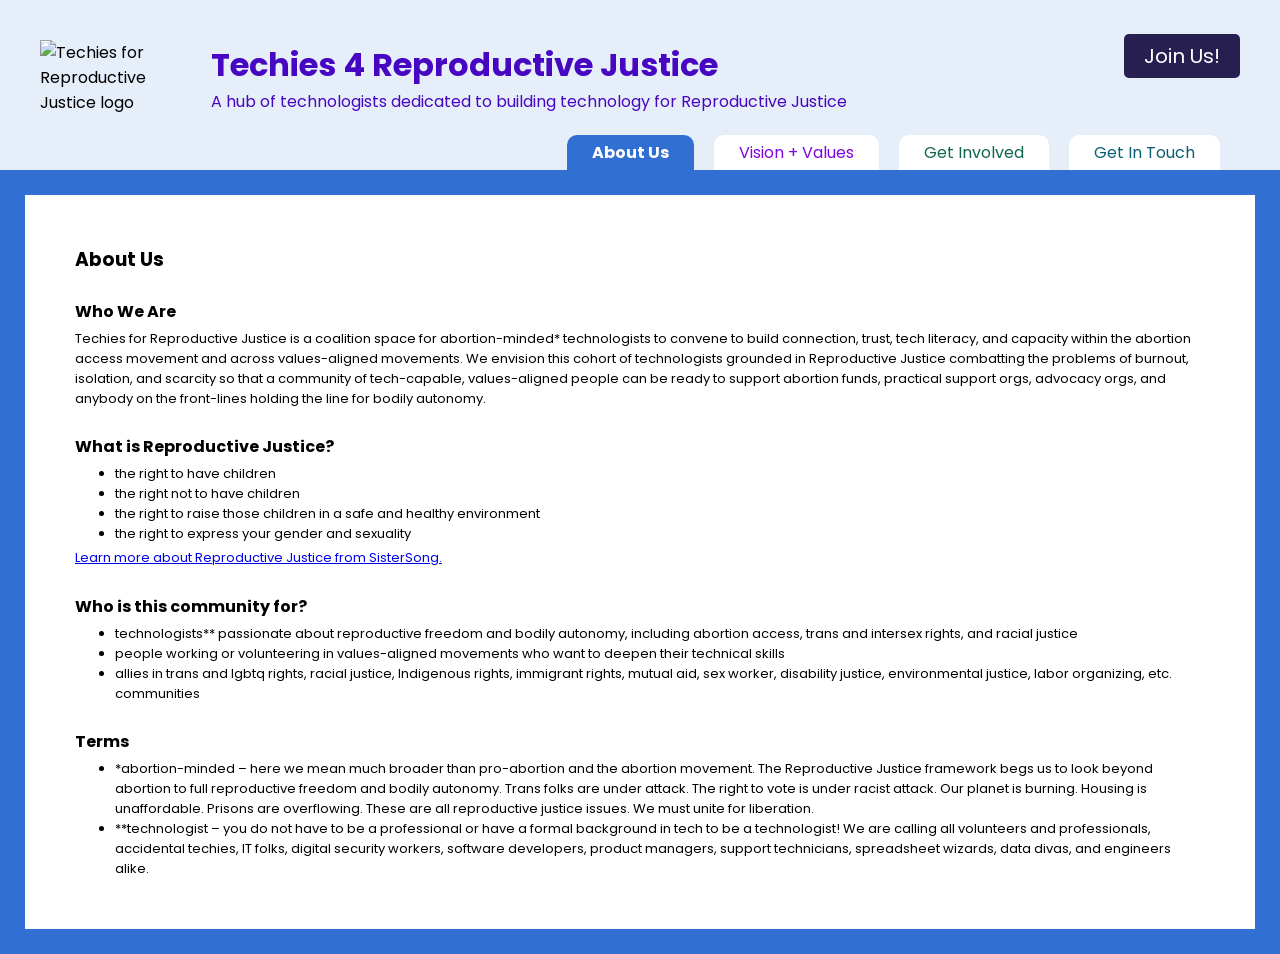
==== index.html @ 1943fce5 "Fix layout on narrow screens Some of the layout rules for narrow screens weren't updated to match th" ====
<!DOCTYPE html>
<html lang="en" dir="ltr">
  <head>
    <meta charset="utf-8">
    <meta name="description" content="Techies 4 Reproductive Justice: A hub of technologists dedicated to building technology for Reproductive Justice">
    <meta name="color-scheme" content="light dark">
    <meta name="viewport" content="width=device-width, initial-scale=1">
    <title>T4RJ</title>
    <link rel="stylesheet" type="text/css" href="styles.css">
    <link rel="preconnect" href="https://fonts.googleapis.com">
    <link rel="preconnect" href="https://fonts.gstatic.com" crossorigin>
    <link href="https://fonts.googleapis.com/css2?family=Poppins:wght@400;700&display=swap" rel="stylesheet">
  </head>
  <body>
    <header>
      <img src="t4rj_logo.png" alt="Techies for Reproductive Justice logo">
      <div class="header-flex">
        <div class="header-flex-inner-div">
          <h1>Techies 4 Reproductive Justice</h1>
          <h2>A hub of technologists dedicated to building technology for Reproductive Justice</h2>
        </div>
        <div class="join-button-container">
          <a class="join-button" target="_blank" href="https://ddf.volunteermeet.org/general_volunteer_application" tabindex="1">Join Us!</a>
        </div>
      </div>
    </header>
    <nav>
      <fieldset role="radiogroup" class="tab-bar">
        <label class="tab-label" id="tab-label-about">
          About Us
          <input type="radio" name="tab-select" id="tab-select-about" tabindex="2" checked>
        </label>
        <label class="tab-label" id="tab-label-vision">
          Vision + Values
          <input type="radio" name="tab-select" id="tab-select-vision">
        </label>
        <label class="tab-label" id="tab-label-apply">
          Get Involved
          <input type="radio" name="tab-select" id="tab-select-apply">
        </label>
        <label class="tab-label" id="tab-label-contact">
          Get In Touch
          <input type="radio" name="tab-select" id="tab-select-contact">
        </label>
      </fieldset>
    </nav>
    <section class="tab-content" id="about-section">
      <h3>About Us</h3>
      <h4>Who We Are</h4>
      <p>Techies for Reproductive Justice is a coalition space for abortion-minded* technologists to convene to build connection, trust, tech literacy, and capacity within the abortion access movement and across values-aligned movements. We envision this cohort of technologists grounded in Reproductive Justice combatting the problems of burnout, isolation, and scarcity so that a community of tech-capable, values-aligned people can be ready to support abortion funds, practical support orgs, advocacy orgs, and anybody on the front-lines holding the line for bodily autonomy.</p>
      <h4>What is Reproductive Justice?</h4>
      <ul>
        <li>the right to have children</li>
        <li>the right not to have children</li>
        <li>the right to raise those children in a safe and healthy environment</li>
        <li>the right to express your gender and sexuality</li>
      </ul>
      <a href="https://www.sistersong.net/reproductive-justice">
        Learn more about Reproductive Justice from SisterSong.
      </a>
      <h4>Who is this community for?</h4>
      <ul>
        <li>technologists** passionate about reproductive freedom and bodily autonomy, including abortion access, trans and intersex rights, and racial justice</li>
        <li>people working or volunteering in values-aligned movements who want to deepen their technical skills</li>
        <li>allies in trans and lgbtq rights, racial justice, Indigenous rights, immigrant rights, mutual aid, sex worker, disability justice, environmental justice, labor organizing, etc. communities</li>
      </ul>
      <h4>Terms</h4>
      <ul>
        <li>*abortion-minded – here we mean much broader than pro-abortion and the abortion movement. The Reproductive Justice framework begs us to look beyond abortion to full reproductive freedom and bodily autonomy. Trans folks are under attack. The right to vote is under racist attack. Our planet is burning. Housing is unaffordable. Prisons are overflowing. These are all reproductive justice issues. We must unite for liberation.</li>
        <li>**technologist – you do not have to be a professional or have a formal background in tech to be a technologist! We are calling all volunteers and professionals, accidental techies, IT folks, digital security workers, software developers, product managers, support technicians, spreadsheet wizards, data divas, and engineers alike.</li>
      </ul>
    </section>
    <section class="tab-content" id="vision-section">
      <h3>Vision + Values</h3>
      <h4>Our Goals</h4>
      <p>We work to build trust, capacity, and connection within and among the abortion access movement and technology communities.</p>
      <br />
      <p>We seek to create:</p>
      <ul>
        <li>cross-movement networks of values-aligned technologists showing up to support those on the frontlines</li>
        <ul>
          <li>greater ease in finding tech assistance & volunteers for frontline orgs</li>
          <li>resiliency & redundancy in critical systems and roles within our movement infrastructure</li>
          <li>interwoven system of tech support – if one org falls or has reduced capacity, there will be coverage/support</li>
        </ul>
        <li>a pipeline for technologists into the movement and for movement folks into technology</li>
        <ul>
          <li>movement orientation for technologists to solidify understanding of reproductive justice, anti-racism, and how to incorporate this into tech support</li>
          <li>easy onboarding ramp for aspiring to experienced technologists into working on projects within the causes they care about, including ongoing tech assistance work and software projects</li>
        </ul>
        <li>space for fun, learning, sharing, experimentation, art, imagination, levity!</li>
        <ul>
          <li>regularly occurring space for creativity, fun, and imagination</li>
          <li>safe space for new ideas and experiments</li>
          <li>opportunities for deepening knowledge and practice of reproductive justice, anti-racism, decolonization, abolition, and other justice-oriented frameworks</li>
          <li>friendship and connection</li>
        </ul>
      </ul>
      <h4>Our Values</h4>
      <p>Techies for Reproductive Justice value autonomy, consent, and liberation.</p>
      <ul>
        <li>We are unapologetically pro-abortion, pro-trans rights, pro-human rights and upholding bodily autonomy. Disabled people are not disposable. Immigrants are not illegal. Living beings are more precious than borders, power, and profit.</li>
        <li>We are committed to centering the Reproductive Justice framework, anti-racism and decolonization, and to decentering whiteness, knowing that we, as works in progress, might have to interrupt our own internalized behaviors.</li>
        <li>We will seek to bust cycles of shame and stigma wherever we can. We are sex-positive, abortion-positive, drug-user-positive. What is legal is not necessarily what’s just.</li>
        <li>We believe the true innovation would be full liberation for all. We adhere to movement over brand, solidarity over charity, liberation over legalization (divest from policing), and care over punishment (abolish carceral systems).</li>
      </ul>
    </section>
    <section class="tab-content" id="apply-section">
      <h3>Get Involved</h3>
      <br />
      <p><a type="button" href="https://ddf.volunteermeet.org/general_volunteer_application" target="_">Apply Here!</a></p>
      <br />
      <p>The heart of T4RJ is obviously building community around volunteering. Examples of volunteering with T4RJ include:</p>
      <ul>
        <li>Working on existing abortion tech projects</li>
        <li>Working directly with funds on tech projects, in consultant-style roles like…</li>
        <ul>
          <li>Software development</li>
          <li>Product management</li>
          <li>Product documentation</li>
        </ul>
        <li>Getting trained on how to provide digital security trainings</li>
        <li>Vetting volunteers for other groups</li>
        <li>Mentoring other techies (and movement folks who want to be more technical!)</li>
        <li>Helping us build T4RJ</li>
      </ul>
      <h4>Monthly Events</h4>
      <p>We’ll be starting each meeting with an interactive presentation time, where we’ll be hearing from and discussing topics within reproductive rights, reproductive justice, and allied movements with time for coworking and/or socialization after the presentation.</p>
      <h4>Slack</h4>
      <p>We’ll be facilitating T4RJ in a Slack workspace. The space will be open only to people who have been vetted by the DDF team and who have either attended an orientation or watched an orientation and given us take-aways (see below).</p>
      <h4>Orientation</h4>
      <p>So that we’re all on the same page, we’re requiring everyone to go through an orientation before they can access Slack and our monthly events. Orientation can be completed synchronously or asynchronously (with submission of follow up questions).</p>
      <br />
      <p>In the orientation, we’ll be covering what reproductive justice is and how it differs from reproductive rights; our vision for this space; an overview of the abortion landscape; and go over some logistics.</p>
      <h4>Apply Now!</h4>
      <p>Interested in what technology can do for Reproductive Justice, and what Reproductive Justice can do for technology?</p>
      <br />
      <p><a type="button" href="https://ddf.volunteermeet.org/general_volunteer_application" target="_">Apply Here!</a></p>
    </section>
    <section class="tab-content" id="contact-section">
      <h3>Get In Touch</h3>
      <p>Email us at <a href="mailto:t4rj-contact@digitaldefensefund.org">t4rj@digitaldefensefund.org</a> to chat!</p>
      <h4>Talk to a tech doula!</h4>
      <div class="text-container">
        <p>Just as a birth or abortion doula can offer holistic support before, during and after a pregnancy, T4RJ Tech Doulas offer individualized and compassionate support for tech needs and questions. Tech doesn't have to be intimidating, paternalistic or scary.</p>
        <p>You can request support through the form below. If we can’t fulfill your request, we will point you in the direction of other resources that may be helpful. We look forward to connecting with you!</p>
      </div>
      <div class="iframe-container">
        <iframe class="airtable-embed" src="https://airtable.com/embed/appO1IVdv6FBhmKFY/pagCKGVcgCmc1YpWi/form" frameborder="0"
          onmousewheel="" width="100%" height="100%" style="background: transparent; border: 1px solid #ccc;"></iframe>
      </div>
    </section>
  </body>
</html>
---- styles.css ----
/* VARIABLES */

:root {
	--font: "Poppins", sans-serif;
	--color-bg-main: #e6eef9;
	--color-fg-header: #4706c1;
	--color-bg-section: white;
	--color-fg-section: black;
	--color-outline: black;
	--color-unfocused-tab: white;
	--color-bg-tab-about: #326fd2;
	--color-fg-tab-about: #2557a7;
	--color-bg-tab-vision: #9635f8;
	--color-fg-tab-vision: #7e07df;
	--color-bg-tab-apply: #128264;
	--color-fg-tab-apply: #10654e;
	--color-bg-tab-contact: #0b7fa2;
	--color-fg-tab-contact: #096072;
	--color-button: #281f51;
	--color-button-hover: #47e5bb;
}

@media (prefers-color-scheme: dark) {
	:root {
		--color-bg-main: #272d34;
		--color-fg-header: #c4b3df;
		--color-bg-section: #191919;
		--color-fg-section: #f9f9f9;
		--color-outline: white;
		--color-unfocused-tab: black;
		--color-bg-tab-about: #2557a7;
		--color-fg-tab-about: #6d98df;
		--color-bg-tab-vision: #5d07c5;
		--color-fg-tab-vision: #9e85fa;
		--color-bg-tab-apply: #10654e;
		--color-fg-tab-apply: #1ed284;
		--color-bg-tab-contact: #09617b;
		--color-fg-tab-contact: #4acbf2;
	}
}

/* GENERAL */

*,
*:after,
*:before {
	box-sizing: border-box;
	margin: 0;
	padding: 0;
}

html {
	height: 100%;
}

body {
	background-color: var(--color-bg-main);
	font-family: var(--font);
	height: 100%;
}

/* HEADER */

header {
	display: flex;
	margin: 40px;
	margin-bottom: 10px;
	align-items: center;
}

img {
	width: 150px;
}

.header-flex, .header-flex-inner-div {
	display: flex;
	flex-direction: column;
	justify-content: center;
	margin-left: 20px;
}

.header-flex {
	flex-direction: row;
	justify-content: space-between;
	width: 100%;
}

h1, h2 {
	color: var(--color-fg-header);
}

h2 {
	font-weight: 400;
	font-size: 16px;
}

.join-button {
	border: none;
	background-color: var(--color-button);
	padding: 8px 20px;
	border-radius: 5px;
	font-size: 20px;
	color: white;
	text-decoration: none;

	&:hover {
		background-color: var(--color-button-hover);
		color: black;
		outline: 2px solid var(--color-outline);
	}
}

@media (prefers-color-scheme: dark) {
	.join-button {
		outline: 2px solid var(--color-outline);
	}
}

/* NAV BAR */

nav .tab-bar {
	display: flex;
	justify-content: flex-end;
	border: none;
	padding: none;
	padding-right: 50px;
}

nav .tab-label {
	display: block;
	margin: 10px;
	border: none;
	padding: 5px 25px;
	border-radius: 10px 10px 0px 0px;
	margin-bottom: 0px;
	font-size: 16px;

	&:hover {
		cursor: pointer;
	}

	&:has(input:focus-visible) {
		outline: 2px solid var(--color-outline);
	}
}

/* Tab selection and display */

input[name="tab-select"] {
	appearance: none;
	position: absolute;
}

.tab-content {
	display: none;
}

nav:has(#tab-select-about:checked) ~ #about-section,
nav:has(#tab-select-vision:checked) ~ #vision-section,
nav:has(#tab-select-apply:checked) ~ #apply-section,
nav:has(#tab-select-contact:checked) ~ #contact-section {
	display: block;
}

/* ABOUT */

#tab-label-about {
	background-color: var(--color-unfocused-tab);
	color: var(--color-fg-tab-about);
}

#tab-label-about:has(#tab-select-about:checked) {
	background-color: var(--color-bg-tab-about);
	color: white;
	font-weight: bold;
}

#tab-label-about:hover {
	background-color: var(--color-bg-tab-about);
	color: white;
}

#about-section {
	border: 25px solid var(--color-bg-tab-about);
}

/* VISION + VALUES */

#tab-label-vision {
	background-color: var(--color-unfocused-tab);
	color: var(--color-fg-tab-vision);
}

#tab-label-vision:has(#tab-select-vision:checked) {
	background-color: var(--color-bg-tab-vision);
	color: white;
	font-weight: bold;
}

#tab-label-vision:hover {
	background-color: var(--color-bg-tab-vision);
	color: white;
}

#vision-section {
	border: 25px solid var(--color-bg-tab-vision);
}

/* GET INVOLVED */

#tab-label-apply {
	background-color: var(--color-unfocused-tab);
	color: var(--color-fg-tab-apply);
}

#tab-label-apply:has(#tab-select-apply:checked) {
	background-color: var(--color-bg-tab-apply);
	color: white;
	font-weight: bold;
}

#tab-label-apply:hover {
	background-color: var(--color-bg-tab-apply);
	color: white;
}

#apply-section {
	border: 25px solid var(--color-bg-tab-apply);
}

/* CONTACT US */

#tab-label-contact {
	background-color: var(--color-unfocused-tab);
	color: var(--color-fg-tab-contact);
}

#tab-label-contact:has(#tab-select-contact:checked) {
	background-color: var(--color-bg-tab-contact);
	color: white;
	font-weight: bold;
}

#tab-label-contact:hover {
	background-color: var(--color-bg-tab-contact);
	color: white;
}

#contact-section {
	border: 25px solid var(--color-bg-tab-contact);
}

.content-container {
	height: 100%;
	gap: 5px;
	display: flex;
	flex-direction: column;
	justify-content: space-between;
}

.text-container {
	gap: 8px;
	margin-bottom: 5px;
	display: flex;
	flex-direction: column;
}

.iframe-container {
	height: 100vh;
}

/* CONTENT SECTIONS */

.tab-content {
	padding: 50px;
	background: var(--color-bg-section);
	color: var(--color-fg-section);
}

h4 {
	margin-top: 25px;
	margin-bottom: 5px;
}

p, li, a {
	font-size: 13px;
}

p a {
	font-size: 14px;
}

.tab-content > ul > li {
	margin-left: 40px;
}

.tab-content > ul > ul > li {
	margin-left: 80px;
}

/* MEDIA QUERIES (SCREEN SIZE RESPONSIVENESS) */

@media (max-width: 1060px) {
	h2 {
		font-size: 14px;
	}

	.join-button {
		font-size: 16px;
	}
}

@media (max-width: 965px) {
	header {
		flex-direction: column;
	}

	.header-flex {
		flex-direction: column;
		margin: 0;
	}

	.header-flex div {
		text-align: center;
	}

	.header-flex-inner-div {
		margin: 0;
	}

	.join-button-container {
		margin-top: 20px;
	}

	.join-button {
		text-align: center;
	}
}

@media (max-width: 730px) {
	.join-button-container {
		display: none;
	}

	nav {
		display: flex;
		justify-content: center;
	}

	nav .tab-bar {
		display: grid;
		padding: 0px;
		margin-bottom: 20px;
		grid-template-columns: 200px 200px;
	}

	nav .tab-bar .tab-label {
		border-radius: 10px;
		text-align: center;
	}

	.tab-content {
		padding: 35px;
	}
}

@media (max-width: 420px) {
	nav .tab-bar {
		display: flex;
		flex-direction: column;
	}

	.tab-content > ul > li {
		margin-left: 20px;
	}

	.tab-content > ul > ul > li {
		margin-left: 40px;
	}

	.tab-content {
		padding: 20px;
	}
}

@media (max-width: 340px) {
	img {
		width: 120px;
	}

	header {
		margin: 0;
	}

	h1 {
		font-size: 10vw;
	}

	h2 {
		font-size: 5vw;
	}

	.tab-content {
		padding: 8px;
	}
}
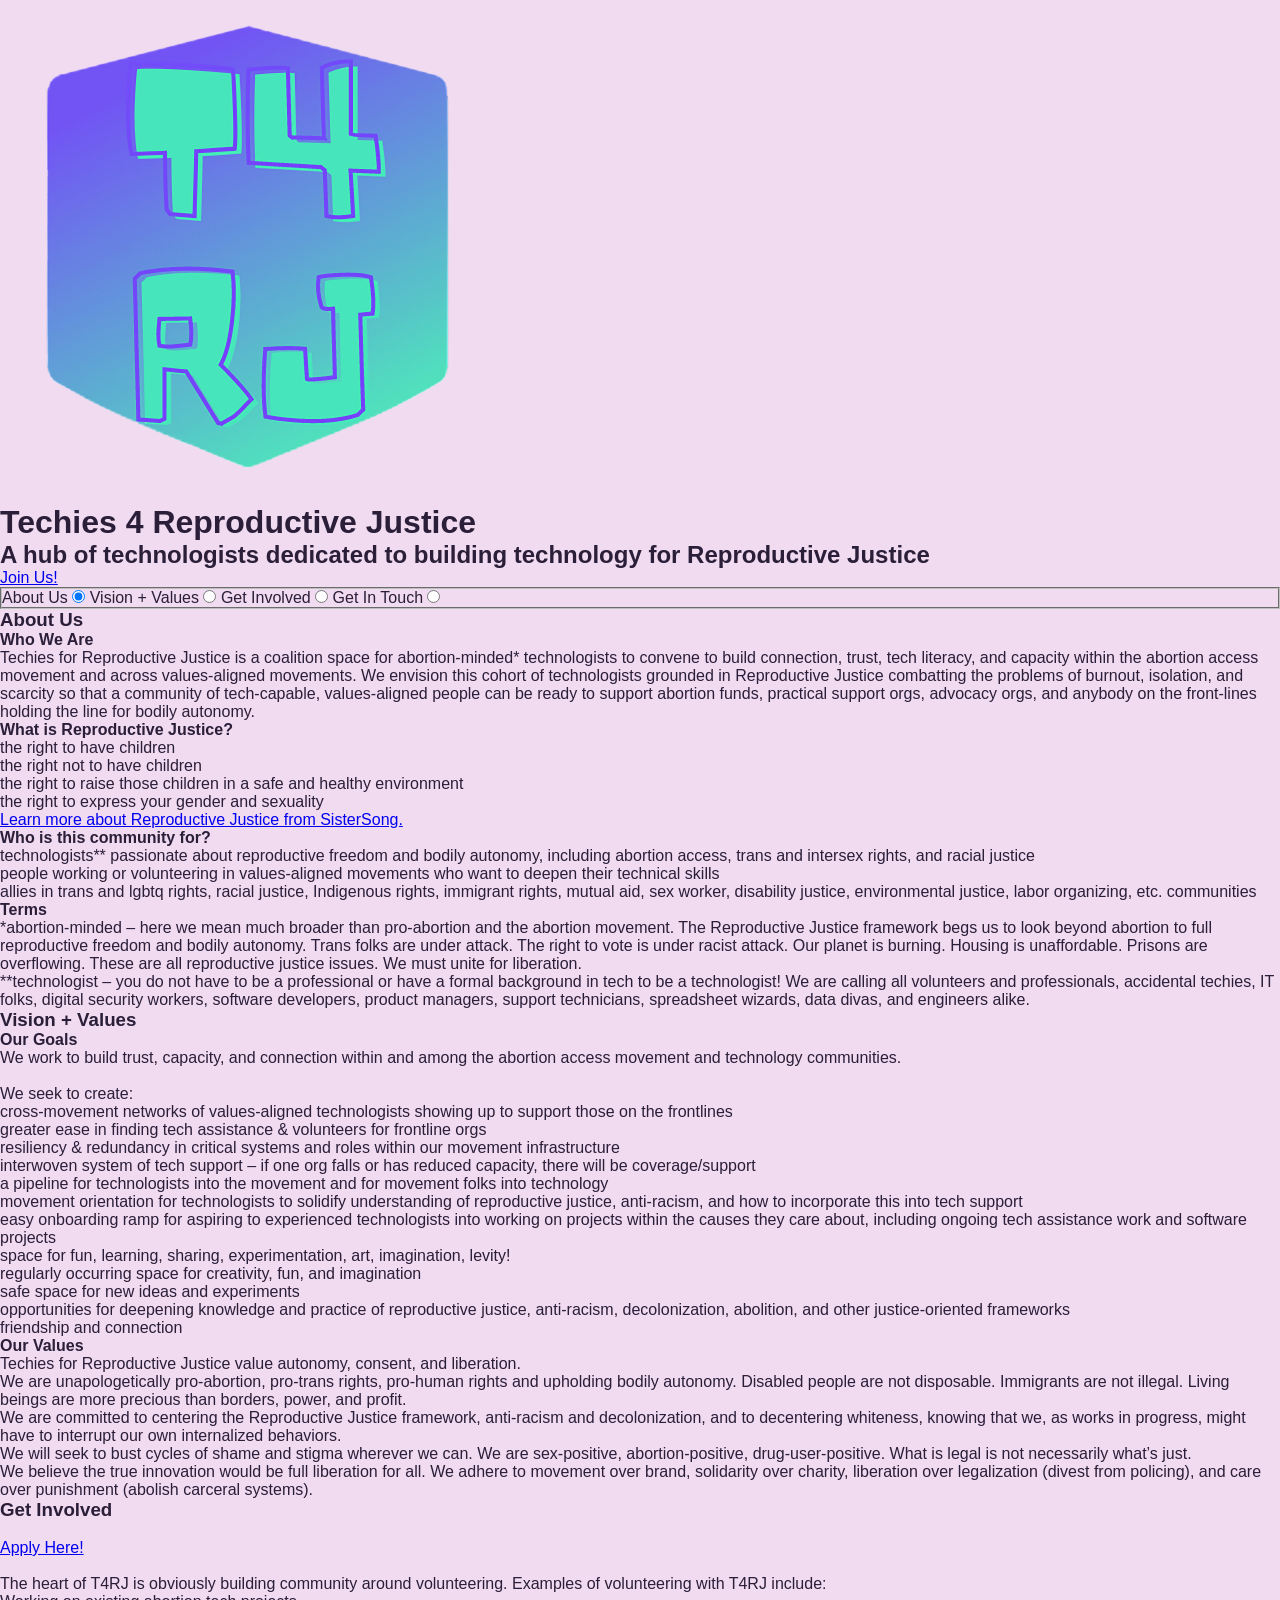
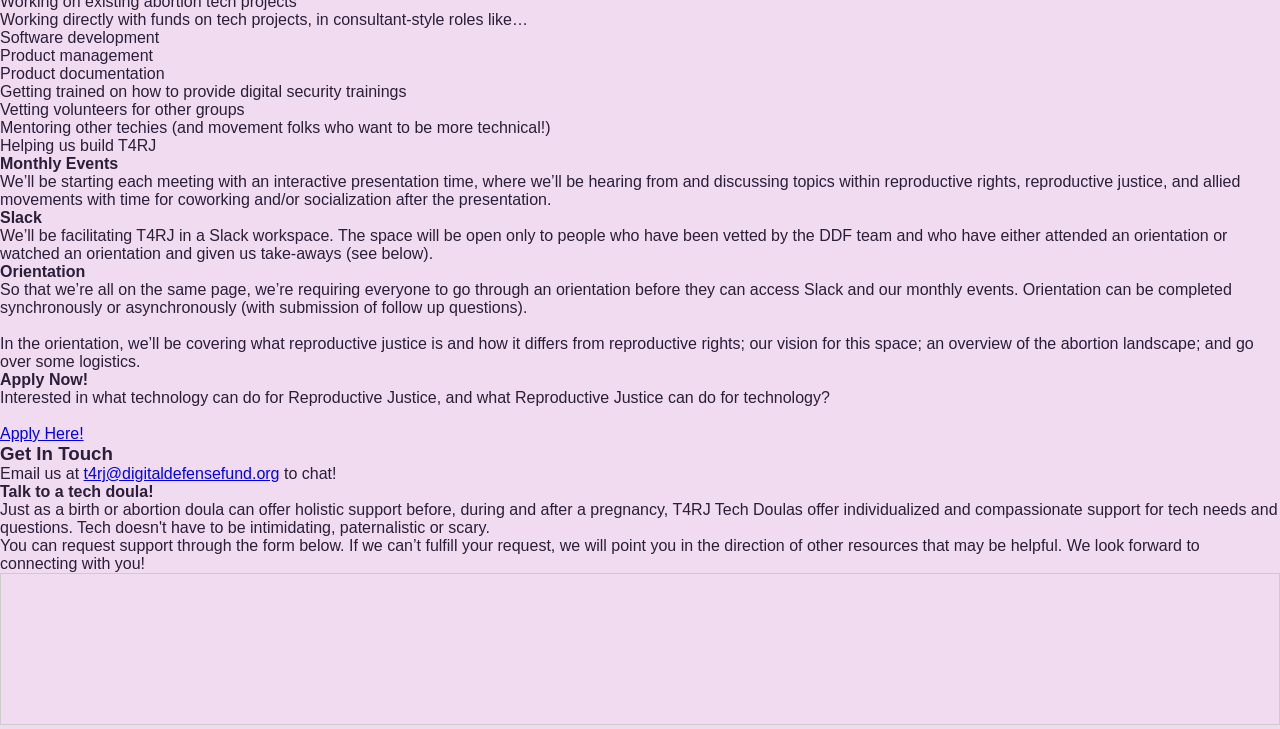
==== commit 1c6f8312: "Adjusting css to green, purple and pink in new shades to adjust the aesthetics of the website to fee" ====
--- a/index.html
+++ b/index.html
@@ -6,14 +6,14 @@
     <meta name="color-scheme" content="light dark">
     <meta name="viewport" content="width=device-width, initial-scale=1">
     <title>T4RJ</title>
-    <link rel="stylesheet" type="text/css" href="styles.css">
+    <link rel="stylesheet" type="text/css" href="css\style.css">
     <link rel="preconnect" href="https://fonts.googleapis.com">
     <link rel="preconnect" href="https://fonts.gstatic.com" crossorigin>
     <link href="https://fonts.googleapis.com/css2?family=Poppins:wght@400;700&display=swap" rel="stylesheet">
   </head>
   <body>
     <header>
-      <img src="t4rj_logo.png" alt="Techies for Reproductive Justice logo">
+      <img src="images\logos\t4rj_logo.png" alt="Techies for Reproductive Justice logo">
       <div class="header-flex">
         <div class="header-flex-inner-div">
           <h1>Techies 4 Reproductive Justice</h1>
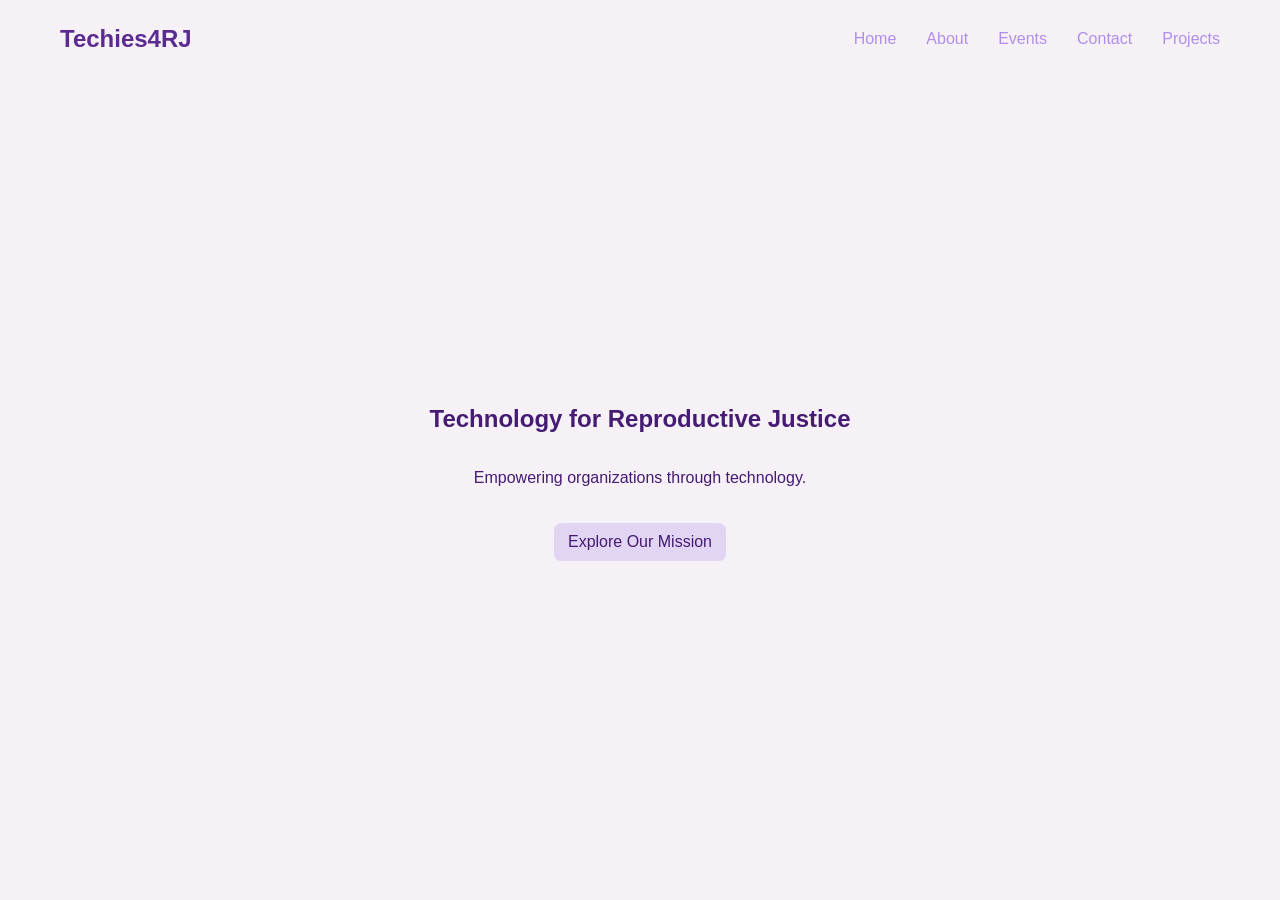
==== commit c1db349e: "Found a color scheme for the homepage, plus adjusted HTML, CSS design for homepage." ====
--- a/index.html
+++ b/index.html
@@ -10,145 +10,81 @@
     <link rel="preconnect" href="https://fonts.googleapis.com">
     <link rel="preconnect" href="https://fonts.gstatic.com" crossorigin>
     <link href="https://fonts.googleapis.com/css2?family=Poppins:wght@400;700&display=swap" rel="stylesheet">
+    <link rel="icon" type="image/png" href="images\logos\t4rj_logo.png">
+    
+  
   </head>
   <body>
-    <header>
-      <img src="images\logos\t4rj_logo.png" alt="Techies for Reproductive Justice logo">
-      <div class="header-flex">
-        <div class="header-flex-inner-div">
-          <h1>Techies 4 Reproductive Justice</h1>
-          <h2>A hub of technologists dedicated to building technology for Reproductive Justice</h2>
-        </div>
-        <div class="join-button-container">
-          <a class="join-button" target="_blank" href="https://ddf.volunteermeet.org/general_volunteer_application" tabindex="1">Join Us!</a>
-        </div>
-      </div>
-    </header>
+
     <nav>
-      <fieldset role="radiogroup" class="tab-bar">
-        <label class="tab-label" id="tab-label-about">
-          About Us
-          <input type="radio" name="tab-select" id="tab-select-about" tabindex="2" checked>
-        </label>
-        <label class="tab-label" id="tab-label-vision">
-          Vision + Values
-          <input type="radio" name="tab-select" id="tab-select-vision">
-        </label>
-        <label class="tab-label" id="tab-label-apply">
-          Get Involved
-          <input type="radio" name="tab-select" id="tab-select-apply">
-        </label>
-        <label class="tab-label" id="tab-label-contact">
-          Get In Touch
-          <input type="radio" name="tab-select" id="tab-select-contact">
-        </label>
-      </fieldset>
+    <h2 class="header_top">Techies4RJ</h2>
+
+    <!-- Navigation -->
+
+    <div class="nav-links">
+        <a href="index.html">Home</a>
+        <a href="about.html">About</a>
+        <a href="events.html">Events</a>
+        <a href="contact.html">Contact</a>
+        <a href="projects.html">Projects</a>
+    </div>
     </nav>
-    <section class="tab-content" id="about-section">
-      <h3>About Us</h3>
-      <h4>Who We Are</h4>
-      <p>Techies for Reproductive Justice is a coalition space for abortion-minded* technologists to convene to build connection, trust, tech literacy, and capacity within the abortion access movement and across values-aligned movements. We envision this cohort of technologists grounded in Reproductive Justice combatting the problems of burnout, isolation, and scarcity so that a community of tech-capable, values-aligned people can be ready to support abortion funds, practical support orgs, advocacy orgs, and anybody on the front-lines holding the line for bodily autonomy.</p>
-      <h4>What is Reproductive Justice?</h4>
-      <ul>
-        <li>the right to have children</li>
-        <li>the right not to have children</li>
-        <li>the right to raise those children in a safe and healthy environment</li>
-        <li>the right to express your gender and sexuality</li>
-      </ul>
-      <a href="https://www.sistersong.net/reproductive-justice">
-        Learn more about Reproductive Justice from SisterSong.
-      </a>
-      <h4>Who is this community for?</h4>
-      <ul>
-        <li>technologists** passionate about reproductive freedom and bodily autonomy, including abortion access, trans and intersex rights, and racial justice</li>
-        <li>people working or volunteering in values-aligned movements who want to deepen their technical skills</li>
-        <li>allies in trans and lgbtq rights, racial justice, Indigenous rights, immigrant rights, mutual aid, sex worker, disability justice, environmental justice, labor organizing, etc. communities</li>
-      </ul>
-      <h4>Terms</h4>
-      <ul>
-        <li>*abortion-minded – here we mean much broader than pro-abortion and the abortion movement. The Reproductive Justice framework begs us to look beyond abortion to full reproductive freedom and bodily autonomy. Trans folks are under attack. The right to vote is under racist attack. Our planet is burning. Housing is unaffordable. Prisons are overflowing. These are all reproductive justice issues. We must unite for liberation.</li>
-        <li>**technologist – you do not have to be a professional or have a formal background in tech to be a technologist! We are calling all volunteers and professionals, accidental techies, IT folks, digital security workers, software developers, product managers, support technicians, spreadsheet wizards, data divas, and engineers alike.</li>
-      </ul>
-    </section>
-    <section class="tab-content" id="vision-section">
-      <h3>Vision + Values</h3>
-      <h4>Our Goals</h4>
-      <p>We work to build trust, capacity, and connection within and among the abortion access movement and technology communities.</p>
-      <br />
-      <p>We seek to create:</p>
-      <ul>
-        <li>cross-movement networks of values-aligned technologists showing up to support those on the frontlines</li>
-        <ul>
-          <li>greater ease in finding tech assistance & volunteers for frontline orgs</li>
-          <li>resiliency & redundancy in critical systems and roles within our movement infrastructure</li>
-          <li>interwoven system of tech support – if one org falls or has reduced capacity, there will be coverage/support</li>
-        </ul>
-        <li>a pipeline for technologists into the movement and for movement folks into technology</li>
-        <ul>
-          <li>movement orientation for technologists to solidify understanding of reproductive justice, anti-racism, and how to incorporate this into tech support</li>
-          <li>easy onboarding ramp for aspiring to experienced technologists into working on projects within the causes they care about, including ongoing tech assistance work and software projects</li>
-        </ul>
-        <li>space for fun, learning, sharing, experimentation, art, imagination, levity!</li>
-        <ul>
-          <li>regularly occurring space for creativity, fun, and imagination</li>
-          <li>safe space for new ideas and experiments</li>
-          <li>opportunities for deepening knowledge and practice of reproductive justice, anti-racism, decolonization, abolition, and other justice-oriented frameworks</li>
-          <li>friendship and connection</li>
-        </ul>
-      </ul>
-      <h4>Our Values</h4>
-      <p>Techies for Reproductive Justice value autonomy, consent, and liberation.</p>
-      <ul>
-        <li>We are unapologetically pro-abortion, pro-trans rights, pro-human rights and upholding bodily autonomy. Disabled people are not disposable. Immigrants are not illegal. Living beings are more precious than borders, power, and profit.</li>
-        <li>We are committed to centering the Reproductive Justice framework, anti-racism and decolonization, and to decentering whiteness, knowing that we, as works in progress, might have to interrupt our own internalized behaviors.</li>
-        <li>We will seek to bust cycles of shame and stigma wherever we can. We are sex-positive, abortion-positive, drug-user-positive. What is legal is not necessarily what’s just.</li>
-        <li>We believe the true innovation would be full liberation for all. We adhere to movement over brand, solidarity over charity, liberation over legalization (divest from policing), and care over punishment (abolish carceral systems).</li>
-      </ul>
-    </section>
-    <section class="tab-content" id="apply-section">
-      <h3>Get Involved</h3>
-      <br />
-      <p><a type="button" href="https://ddf.volunteermeet.org/general_volunteer_application" target="_">Apply Here!</a></p>
-      <br />
-      <p>The heart of T4RJ is obviously building community around volunteering. Examples of volunteering with T4RJ include:</p>
-      <ul>
-        <li>Working on existing abortion tech projects</li>
-        <li>Working directly with funds on tech projects, in consultant-style roles like…</li>
-        <ul>
-          <li>Software development</li>
-          <li>Product management</li>
-          <li>Product documentation</li>
-        </ul>
-        <li>Getting trained on how to provide digital security trainings</li>
-        <li>Vetting volunteers for other groups</li>
-        <li>Mentoring other techies (and movement folks who want to be more technical!)</li>
-        <li>Helping us build T4RJ</li>
-      </ul>
-      <h4>Monthly Events</h4>
-      <p>We’ll be starting each meeting with an interactive presentation time, where we’ll be hearing from and discussing topics within reproductive rights, reproductive justice, and allied movements with time for coworking and/or socialization after the presentation.</p>
-      <h4>Slack</h4>
-      <p>We’ll be facilitating T4RJ in a Slack workspace. The space will be open only to people who have been vetted by the DDF team and who have either attended an orientation or watched an orientation and given us take-aways (see below).</p>
-      <h4>Orientation</h4>
-      <p>So that we’re all on the same page, we’re requiring everyone to go through an orientation before they can access Slack and our monthly events. Orientation can be completed synchronously or asynchronously (with submission of follow up questions).</p>
-      <br />
-      <p>In the orientation, we’ll be covering what reproductive justice is and how it differs from reproductive rights; our vision for this space; an overview of the abortion landscape; and go over some logistics.</p>
-      <h4>Apply Now!</h4>
-      <p>Interested in what technology can do for Reproductive Justice, and what Reproductive Justice can do for technology?</p>
-      <br />
-      <p><a type="button" href="https://ddf.volunteermeet.org/general_volunteer_application" target="_">Apply Here!</a></p>
-    </section>
-    <section class="tab-content" id="contact-section">
-      <h3>Get In Touch</h3>
-      <p>Email us at <a href="mailto:t4rj-contact@digitaldefensefund.org">t4rj@digitaldefensefund.org</a> to chat!</p>
-      <h4>Talk to a tech doula!</h4>
-      <div class="text-container">
-        <p>Just as a birth or abortion doula can offer holistic support before, during and after a pregnancy, T4RJ Tech Doulas offer individualized and compassionate support for tech needs and questions. Tech doesn't have to be intimidating, paternalistic or scary.</p>
-        <p>You can request support through the form below. If we can’t fulfill your request, we will point you in the direction of other resources that may be helpful. We look forward to connecting with you!</p>
-      </div>
-      <div class="iframe-container">
-        <iframe class="airtable-embed" src="https://airtable.com/embed/appO1IVdv6FBhmKFY/pagCKGVcgCmc1YpWi/form" frameborder="0"
-          onmousewheel="" width="100%" height="100%" style="background: transparent; border: 1px solid #ccc;"></iframe>
-      </div>
-    </section>
+    <main>
+  
+    <!-- About -->
+      <section class="about">
+
+      </section>
+
+    <!-- Events -->
+
+      <section class="events">
+
+      </section>
+
+    <!-- Team -->
+
+      <section class="team">
+
+      </section>
+
+    <!-- Contact -->
+
+      <section class="contact">
+
+      </section>
+
+    <!-- Projects -->
+
+      <section class="projects">
+
+      </section>
+
+    <!-- Hero -->
+
+      <section class="hero">
+        <h1>
+          Technology for 
+          Reproductive Justice
+        </h1>
+        <br>
+        <br>
+
+        <p>
+          Empowering organizations through technology.
+        </p>
+        <br>
+        <br>
+
+        <a href="about.html" class="button">
+          Explore Our Mission
+        </a>
+
+      </section>
+
+    </main>
+    <footer>
+
+    </footer>
   </body>
 </html>
